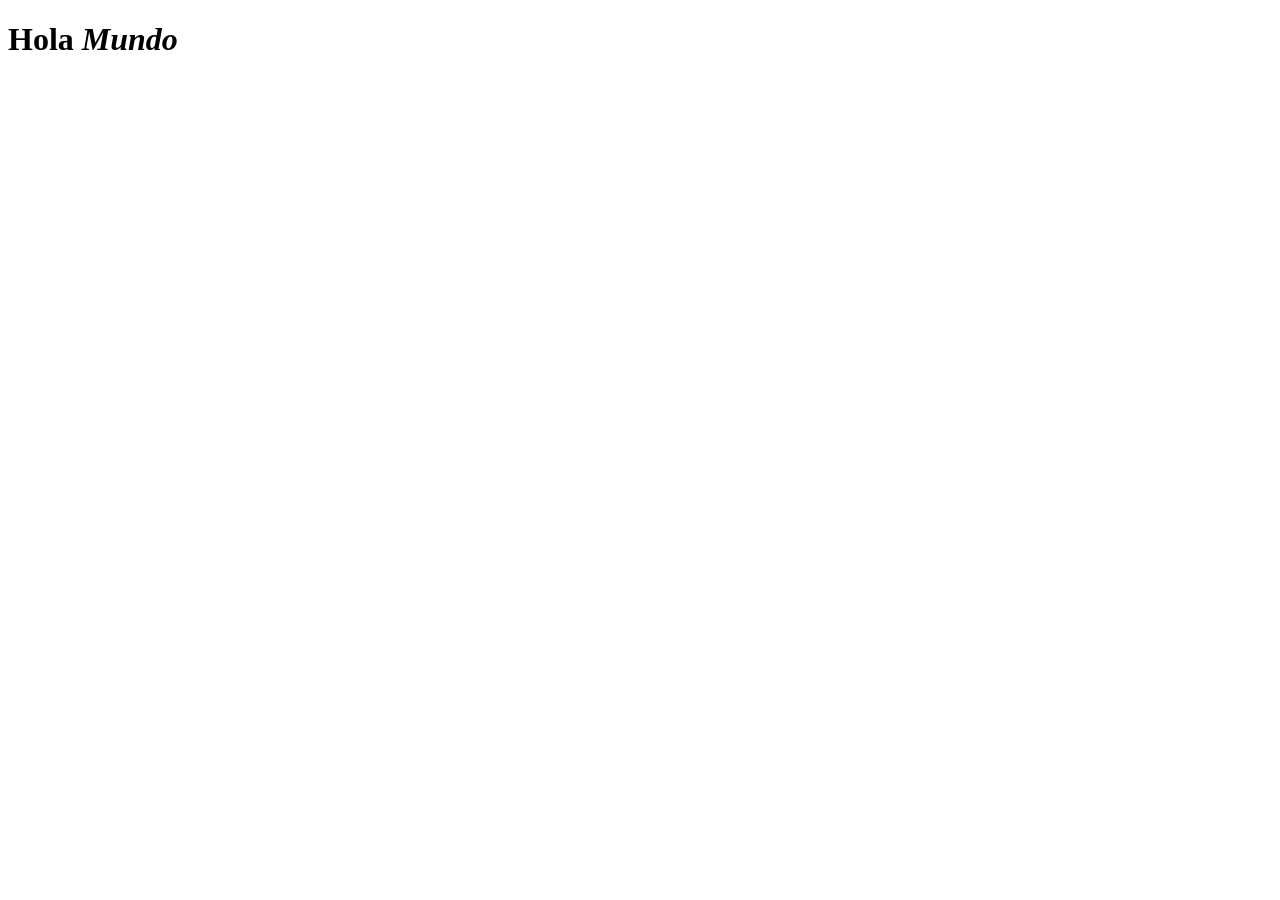
==== index.html @ 2730e2f3 "segundo commit" ====
<!DOCTYPE html>
<html lang="en">
<head>
	<meta charset="UTF-8">
	<meta name="viewport" content="width=device-width, initial-scale=1.0">
	<title>Document</title>
</head>
<body>
	<h1>Hola <strong><i>Mundo</i></strong></h1>
</body>
</html>
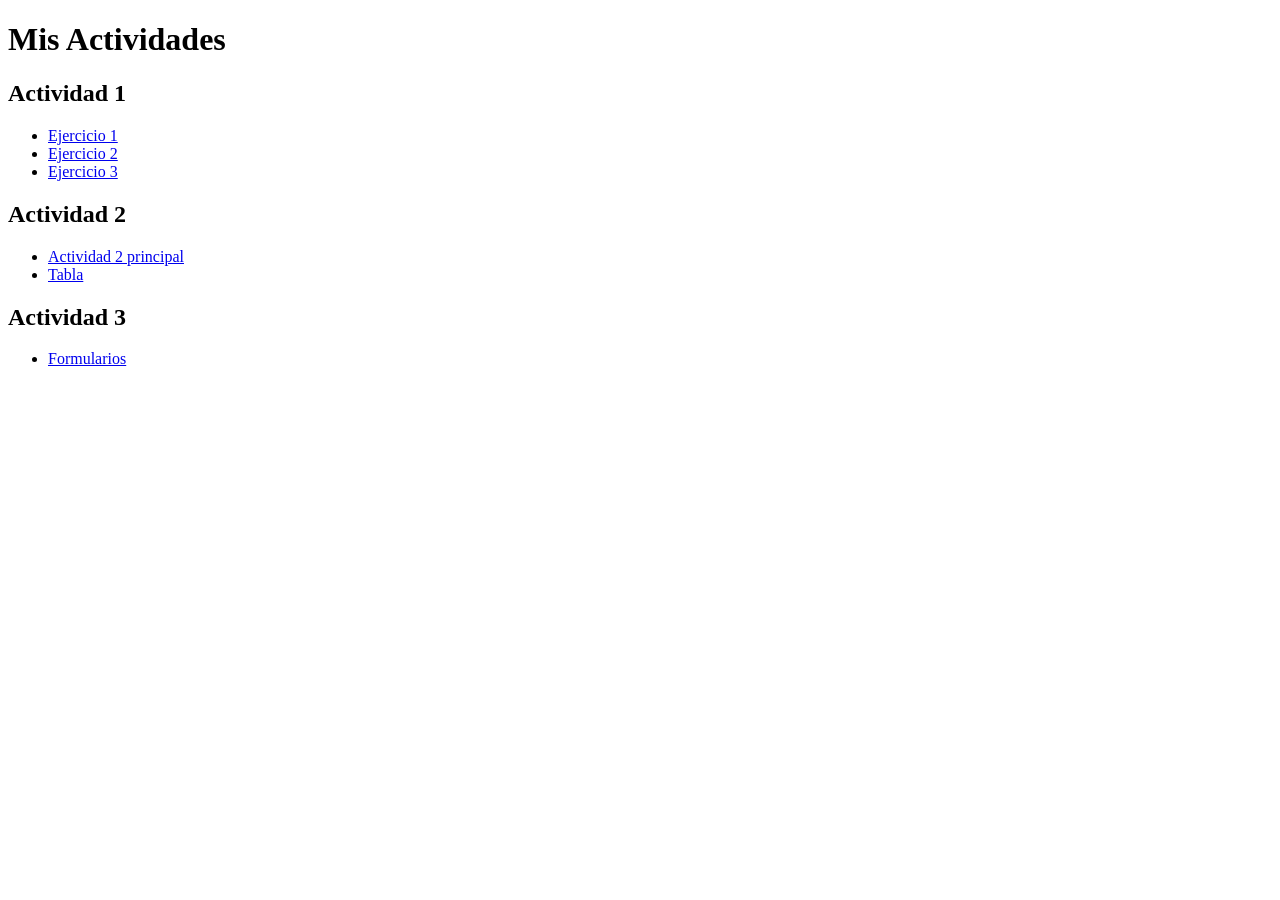
==== commit c4c9743b: "Actualizar index.html con enlaces a las actividades" ====
--- a/index.html
+++ b/index.html
@@ -6,6 +6,33 @@
 	<title>Document</title>
 </head>
 <body>
-	<h1>Hola <strong><i>Mundo</i></strong></h1>
+<html lang="es">
+<head>
+    <meta charset="UTF-8">
+    <meta name="viewport" content="width=device-width, initial-scale=1.0">
+    <title>Mis Actividades Web</title>
+</head>
+<body>
+    <h1>Mis Actividades</h1>
+
+    <h2>Actividad 1</h2>
+    <ul>
+        <li><a href="actividad1/ejercicio1.html">Ejercicio 1</a></li>
+        <li><a href="actividad1/ejercicio2.html">Ejercicio 2</a></li>
+        <li><a href="actividad1/ejercicio3.html">Ejercicio 3</a></li>
+    </ul>
+
+    <h2>Actividad 2</h2>
+    <ul>
+        <li><a href="actividad2/actividad2.html">Actividad 2 principal</a></li>
+        <li><a href="actividad2/tabla.html">Tabla</a></li>
+    </ul>
+
+    <h2>Actividad 3</h2>
+    <ul>
+        <li><a href="actividad3/formularios.html">Formularios</a></li>
+    </ul>
+</body>
+</html>
 </body>
 </html>
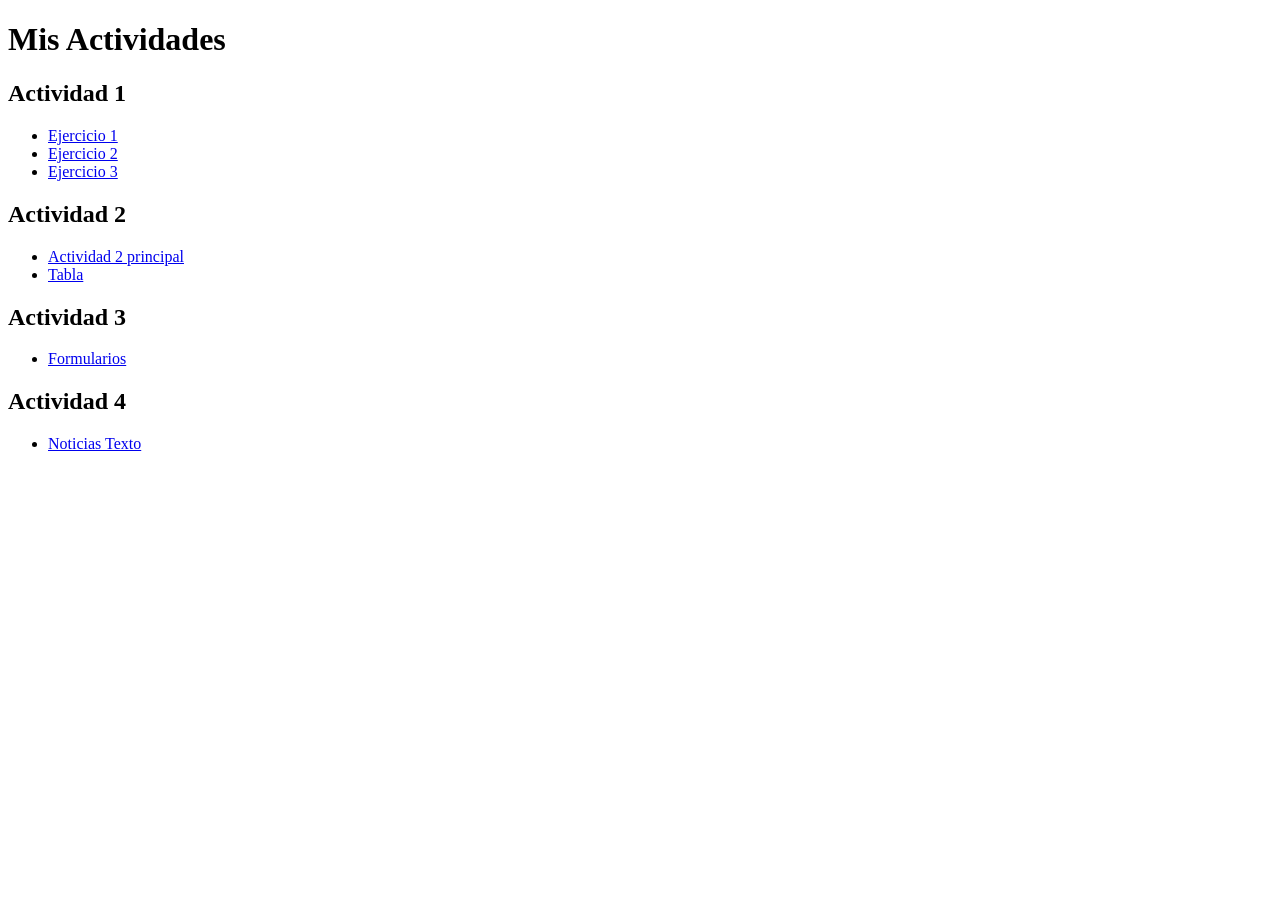
==== commit 0b847c82: "Añadida Actividad 4 al index.html" ====
--- a/index.html
+++ b/index.html
@@ -1,11 +1,4 @@
 <!DOCTYPE html>
-<html lang="en">
-<head>
-	<meta charset="UTF-8">
-	<meta name="viewport" content="width=device-width, initial-scale=1.0">
-	<title>Document</title>
-</head>
-<body>
 <html lang="es">
 <head>
     <meta charset="UTF-8">
@@ -32,7 +25,10 @@
     <ul>
         <li><a href="actividad3/formularios.html">Formularios</a></li>
     </ul>
-</body>
-</html>
+
+    <h2>Actividad 4</h2>
+    <ul>
+        <li><a href="actividad4/noticias_texto.html">Noticias Texto</a></li>
+    </ul>
 </body>
 </html>
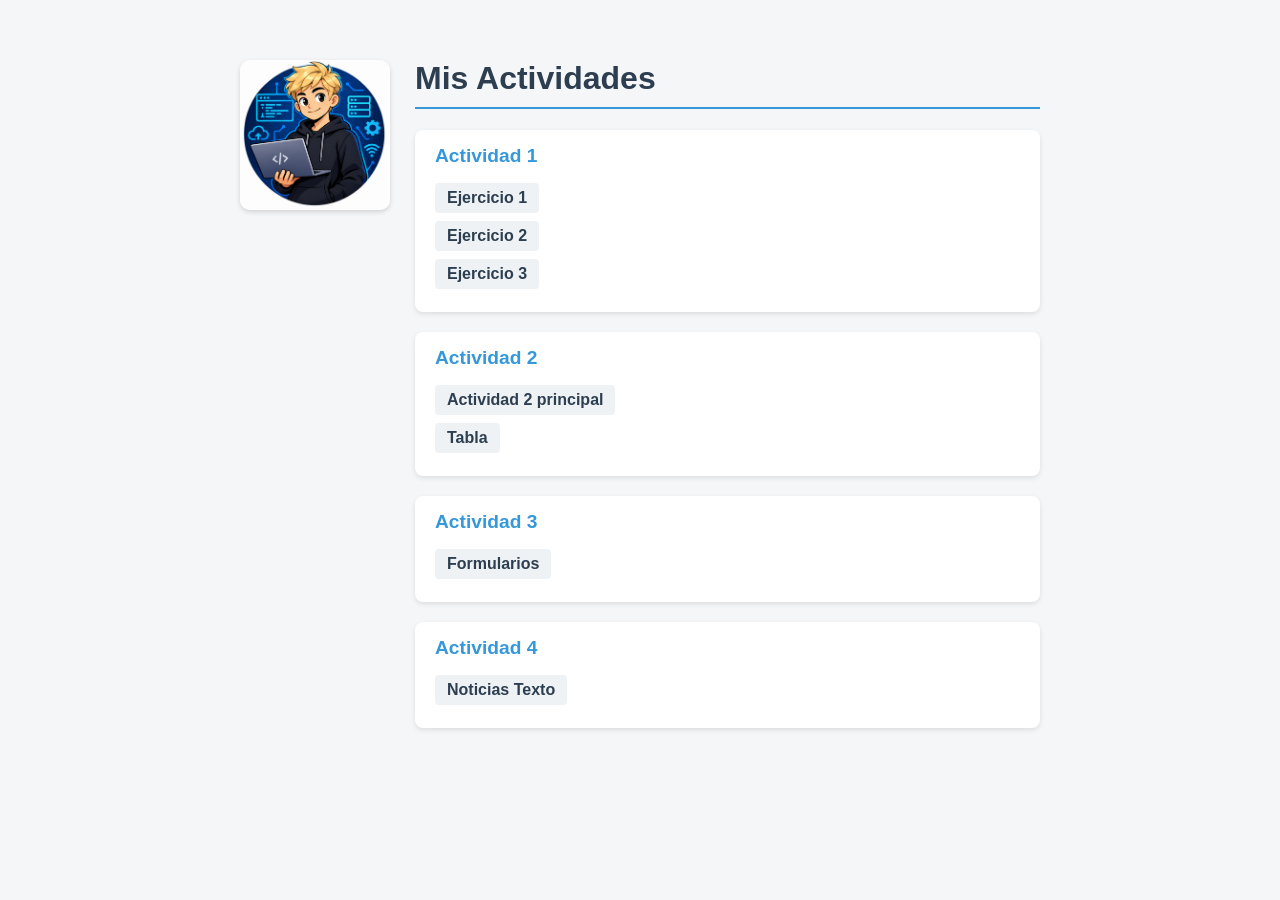
==== commit 03799732: "index.html actualizado" ====
--- a/index.html
+++ b/index.html
@@ -4,31 +4,121 @@
     <meta charset="UTF-8">
     <meta name="viewport" content="width=device-width, initial-scale=1.0">
     <title>Mis Actividades Web</title>
+    <style>
+        body {
+            font-family: Arial, sans-serif;
+            background-color: #f4f6f8;
+            color: #333;
+            max-width: 800px;
+            margin: 40px auto;
+            padding: 20px;
+        }
+
+        .contenedor-principal {
+            display: flex;
+            gap: 25px;
+            align-items: flex-start;
+        }
+
+        .imagen-perfil {
+            width: 150px;
+            height: auto;
+            border-radius: 10px;
+            box-shadow: 0 2px 5px rgba(0,0,0,0.15);
+        }
+
+        .contenido-lista {
+            flex: 1;
+        }
+
+        h1 {
+            margin-top: 0;
+            color: #2c3e50;
+            border-bottom: 2px solid #3498db;
+            padding-bottom: 10px;
+        }
+
+        .actividad-card {
+            background: white;
+            border-radius: 8px;
+            padding: 15px 20px;
+            margin-bottom: 20px;
+            box-shadow: 0 2px 5px rgba(0,0,0,0.1);
+        }
+
+        h2 {
+            margin-top: 0;
+            color: #3498db;
+            font-size: 1.2rem;
+        }
+
+        ul {
+            list-style: none;
+            padding-left: 0;
+            margin: 0;
+        }
+
+        li {
+            margin: 8px 0;
+        }
+
+        a {
+            display: inline-block;
+            text-decoration: none;
+            color: #2c3e50;
+            font-weight: bold;
+            padding: 6px 12px;
+            background-color: #eef2f5;
+            border-radius: 4px;
+            transition: 0.2s;
+        }
+
+        a:hover {
+            background-color: #3498db;
+            color: white;
+        }
+    </style>
 </head>
 <body>
-    <h1>Mis Actividades</h1>
 
-    <h2>Actividad 1</h2>
-    <ul>
-        <li><a href="actividad1/ejercicio1.html">Ejercicio 1</a></li>
-        <li><a href="actividad1/ejercicio2.html">Ejercicio 2</a></li>
-        <li><a href="actividad1/ejercicio3.html">Ejercicio 3</a></li>
-    </ul>
+    <div class="contenedor-principal">
+        <img src="Avatar" alt="Avatar" class="imagen-perfil">
 
-    <h2>Actividad 2</h2>
-    <ul>
-        <li><a href="actividad2/actividad2.html">Actividad 2 principal</a></li>
-        <li><a href="actividad2/tabla.html">Tabla</a></li>
-    </ul>
+        <div class="contenido-lista">
+            <h1>Mis Actividades</h1>
 
-    <h2>Actividad 3</h2>
-    <ul>
-        <li><a href="actividad3/formularios.html">Formularios</a></li>
-    </ul>
+            <div class="actividad-card">
+                <h2>Actividad 1</h2>
+                <ul>
+                    <li><a href="actividad1/ejercicio1.html">Ejercicio 1</a></li>
+                    <li><a href="actividad1/ejercicio2.html">Ejercicio 2</a></li>
+                    <li><a href="actividad1/ejercicio3.html">Ejercicio 3</a></li>
+                </ul>
+            </div>
 
-    <h2>Actividad 4</h2>
-    <ul>
-        <li><a href="actividad4/noticias_texto.html">Noticias Texto</a></li>
-    </ul>
+            <div class="actividad-card">
+                <h2>Actividad 2</h2>
+                <ul>
+                    <li><a href="actividad2/actividad2.html">Actividad 2 principal</a></li>
+                    <li><a href="actividad2/tabla.html">Tabla</a></li>
+                </ul>
+            </div>
+
+            <div class="actividad-card">
+                <h2>Actividad 3</h2>
+                <ul>
+                    <li><a href="actividad3/formularios.html">Formularios</a></li>
+                </ul>
+            </div>
+
+            <div class="actividad-card">
+                <h2>Actividad 4</h2>
+                <ul>
+                    <li><a href="actividad4/noticias_texto.html">Noticias Texto</a></li>
+                </ul>
+            </div>
+        </div>
+    </div>
+
 </body>
 </html>
